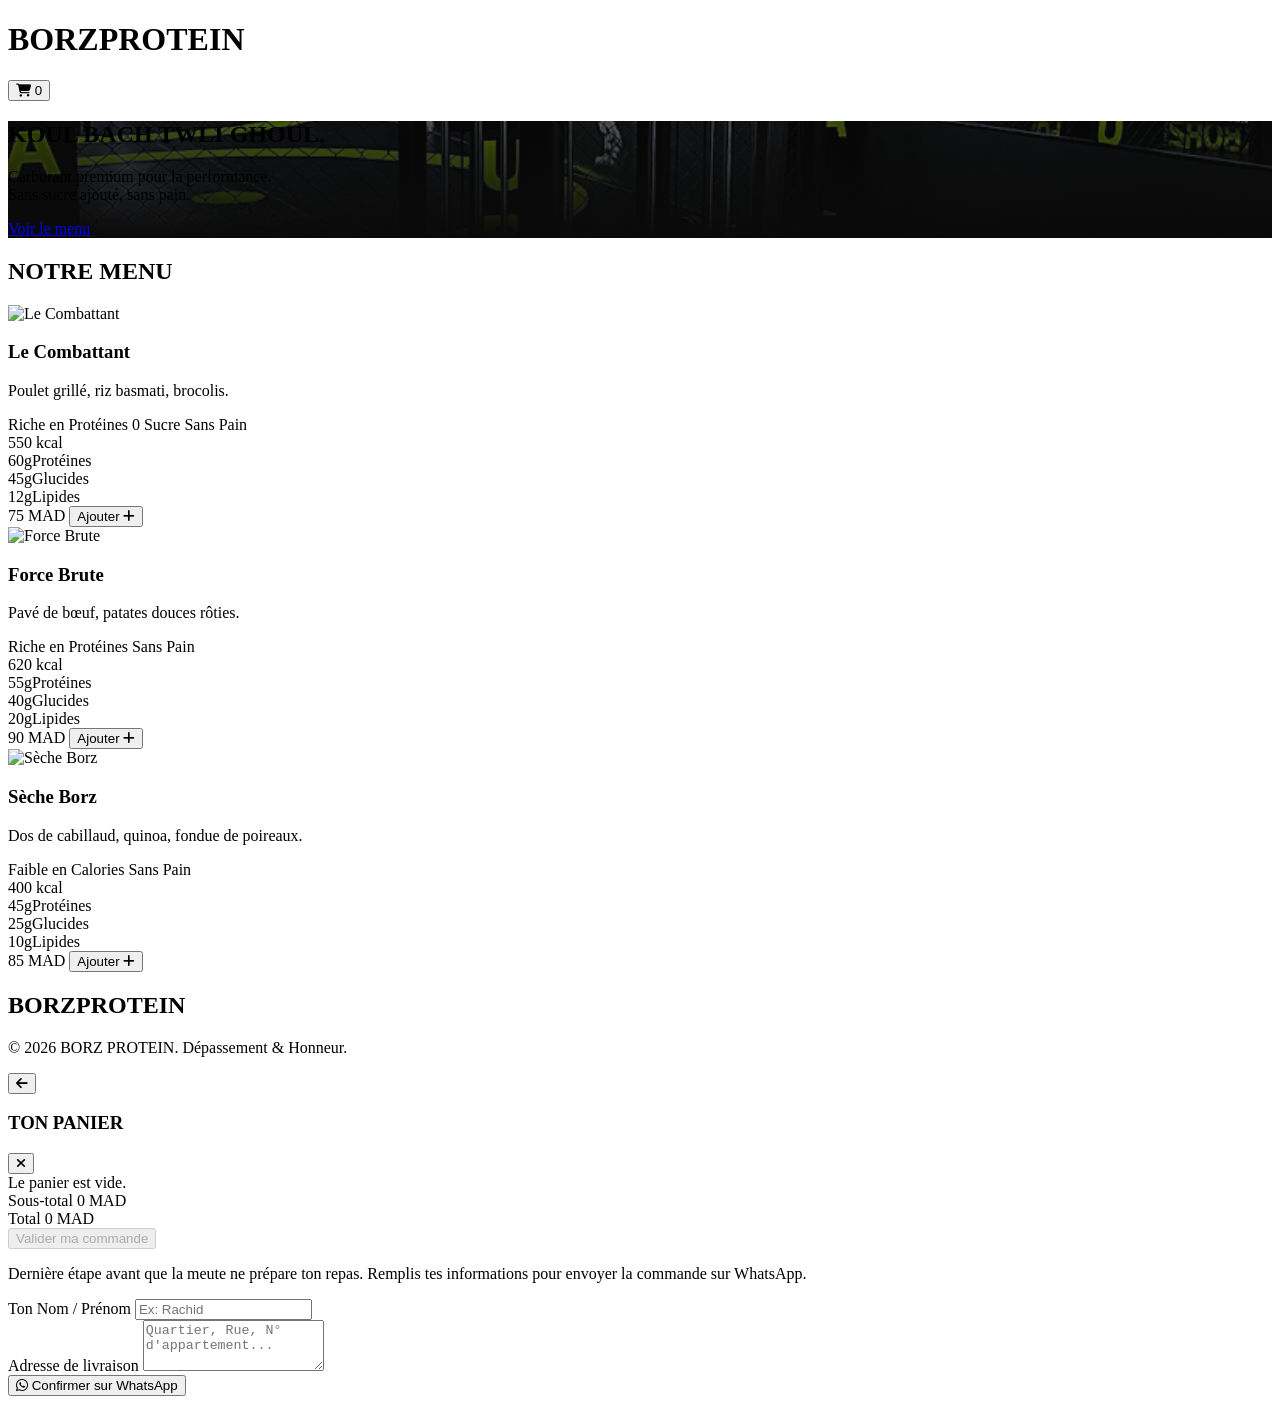
==== food.html @ 67cd27a6 "Add files via upload" ====
<!DOCTYPE html>
<html lang="fr" class="scroll-smooth">
<head>
    <meta charset="UTF-8">
    <meta name="viewport" content="width=device-width, initial-scale=1.0">
    <title>BORZ PROTEIN | Dépassement & Honneur</title>
    
    <!-- Google Fonts -->
    <link rel="preconnect" href="https://fonts.googleapis.com">
    <link rel="preconnect" href="https://fonts.gstatic.com" crossorigin>
    <link href="https://fonts.googleapis.com/css2?family=Cinzel:wght@600;700&family=Inter:wght@400;500;600;700&display=swap" rel="stylesheet">
    
    <!-- FontAwesome for Icons -->
    <link rel="stylesheet" href="https://cdnjs.cloudflare.com/ajax/libs/font-awesome/6.4.0/css/all.min.css">
    
    <!-- Tailwind CSS -->
    <script src="https://cdn.tailwindcss.com"></script>
    <script>
        tailwind.config = {
            theme: {
                extend: {
                    colors: {
                        neon: '#ccff00',
                        darkBg: '#0a0a0a',
                        cardBg: '#111111'
                    },
                    fontFamily: {
                        serif: ['Cinzel', 'serif'],
                        sans: ['Inter', 'sans-serif']
                    }
                }
            }
        }
    </script>
</head>
<body class="bg-darkBg text-white font-sans antialiased overflow-x-hidden">

    <!-- HEADER -->
    <header class="fixed top-0 w-full bg-black/80 backdrop-blur-md border-b border-white/10 z-40 px-6 py-4 flex justify-between items-center transition-all">
        <div class="flex items-center gap-2">
            <h1 class="font-serif text-2xl tracking-widest text-white font-bold cursor-pointer">
                BORZ<span class="text-neon">PROTEIN</span>
            </h1>
        </div>
        <button onclick="toggleCart()" class="relative text-white hover:text-neon transition duration-300">
            <i class="fas fa-shopping-cart text-xl"></i>
            <span id="cart-count" class="absolute -top-2 -right-2 bg-neon text-black text-[10px] font-bold h-5 w-5 rounded-full flex items-center justify-center border border-black">0</span>
        </button>
    </header>

    <!-- HERO SECTION -->
    <section class="relative h-screen flex flex-col justify-center items-center text-center px-4" 
             style="background: linear-gradient(to bottom, rgba(10,10,10,0.6), rgba(10,10,10,1)), url('images/la sanne.webp') center/cover no-repeat;">
        <h2 class="font-serif text-5xl md:text-7xl text-white mb-6 tracking-wide drop-shadow-lg">KOUL BACH<span class="text-neon"> TWLI GHOUL.</span></h2>
        <p class="text-gray-300 text-lg md:text-xl max-w-2xl mb-10 font-sans tracking-wide">
            Carburant premium pour la performance. <br class="hidden md:block"> Sans sucre ajouté, sans pain.
        </p>
        <a href="#menu" class="bg-neon text-black font-bold py-3 px-8 rounded uppercase tracking-wider hover:bg-white transition duration-300 shadow-[0_0_20px_rgba(204,255,0,0.4)]">
            Voir le menu
        </a>
    </section>

    <!-- MENU SECTION -->
    <section id="menu" class="py-20 px-6 max-w-7xl mx-auto">
        <div class="text-center mb-16">
            <h2 class="font-serif text-3xl md:text-4xl text-white mb-2">NOTRE MENU</h2>
            <div class="h-1 w-16 bg-neon mx-auto"></div>
        </div>

        <div class="grid grid-cols-1 md:grid-cols-2 lg:grid-cols-3 gap-8">
            
            <!-- PLAT 1 -->
            <div class="bg-cardBg rounded-xl overflow-hidden border border-white/5 hover:border-neon transition duration-300 group shadow-2xl flex flex-col justify-between">
                <div>
                    <div class="h-52 overflow-hidden relative">
                        <img src="https://images.unsplash.com/photo-1532550907401-a500c9a57435?q=80&w=2069&auto=format&fit=crop" alt="Le Combattant" class="w-full h-full object-cover group-hover:scale-110 transition duration-500">
                        <div class="absolute inset-0 bg-gradient-to-t from-cardBg to-transparent opacity-80"></div>
                    </div>
                    <div class="p-6">
                        <h3 class="font-serif text-2xl text-white font-bold mb-2">Le Combattant</h3>
                        <p class="text-gray-400 text-sm mb-4">Poulet grillé, riz basmati, brocolis.</p>
                        <div class="mb-5 flex flex-wrap gap-2">
                            <span class="bg-black border border-white/10 text-gray-300 text-xs px-2 py-1 rounded">Riche en Protéines</span>
                            <span class="bg-black border border-white/10 text-gray-300 text-xs px-2 py-1 rounded">0 Sucre</span>
                            <span class="bg-black border border-white/10 text-gray-300 text-xs px-2 py-1 rounded">Sans Pain</span>
                        </div>
                        <div class="bg-black p-3 rounded-lg border border-white/5 mb-6">
                            <div class="text-center mb-2 border-b border-white/10 pb-2">
                                <span class="text-white font-bold text-xl">550 <span class="text-xs text-gray-400 font-normal uppercase tracking-wider">kcal</span></span>
                            </div>
                            <div class="grid grid-cols-3 text-center text-xs">
                                <div><span class="block text-neon font-bold text-sm">60g</span><span class="text-gray-500 uppercase">Protéines</span></div>
                                <div><span class="block text-white font-bold text-sm">45g</span><span class="text-gray-500 uppercase">Glucides</span></div>
                                <div><span class="block text-white font-bold text-sm">12g</span><span class="text-gray-500 uppercase">Lipides</span></div>
                            </div>
                        </div>
                    </div>
                </div>
                <div class="p-6 pt-0 flex justify-between items-center">
                    <span class="text-white font-serif font-bold text-xl">75 MAD</span>
                    <button onclick="addToCart('Le Combattant', 75)" class="bg-neon text-black font-bold py-2 px-4 rounded hover:bg-white hover:scale-105 transition duration-300">
                        Ajouter <i class="fas fa-plus ml-1"></i>
                    </button>
                </div>
            </div>

            <!-- PLAT 2 -->
            <div class="bg-cardBg rounded-xl overflow-hidden border border-white/5 hover:border-neon transition duration-300 group shadow-2xl flex flex-col justify-between">
                <div>
                    <div class="h-52 overflow-hidden relative">
                        <img src="https://images.unsplash.com/photo-1558030006-450675393462?q=80&w=2069&auto=format&fit=crop" alt="Force Brute" class="w-full h-full object-cover group-hover:scale-110 transition duration-500">
                    </div>
                    <div class="p-6">
                        <h3 class="font-serif text-2xl text-white font-bold mb-2">Force Brute</h3>
                        <p class="text-gray-400 text-sm mb-4">Pavé de bœuf, patates douces rôties.</p>
                        <div class="mb-5 flex flex-wrap gap-2">
                            <span class="bg-black border border-white/10 text-gray-300 text-xs px-2 py-1 rounded">Riche en Protéines</span>
                            <span class="bg-black border border-white/10 text-gray-300 text-xs px-2 py-1 rounded">Sans Pain</span>
                        </div>
                        <div class="bg-black p-3 rounded-lg border border-white/5 mb-6">
                            <div class="text-center mb-2 border-b border-white/10 pb-2">
                                <span class="text-white font-bold text-xl">620 <span class="text-xs text-gray-400 font-normal uppercase tracking-wider">kcal</span></span>
                            </div>
                            <div class="grid grid-cols-3 text-center text-xs">
                                <div><span class="block text-neon font-bold text-sm">55g</span><span class="text-gray-500 uppercase">Protéines</span></div>
                                <div><span class="block text-white font-bold text-sm">40g</span><span class="text-gray-500 uppercase">Glucides</span></div>
                                <div><span class="block text-white font-bold text-sm">20g</span><span class="text-gray-500 uppercase">Lipides</span></div>
                            </div>
                        </div>
                    </div>
                </div>
                <div class="p-6 pt-0 flex justify-between items-center">
                    <span class="text-white font-serif font-bold text-xl">90 MAD</span>
                    <button onclick="addToCart('Force Brute', 90)" class="bg-neon text-black font-bold py-2 px-4 rounded hover:bg-white hover:scale-105 transition duration-300">
                        Ajouter <i class="fas fa-plus ml-1"></i>
                    </button>
                </div>
            </div>

            <!-- PLAT 3 -->
            <div class="bg-cardBg rounded-xl overflow-hidden border border-white/5 hover:border-neon transition duration-300 group shadow-2xl flex flex-col justify-between">
                <div>
                    <div class="h-52 overflow-hidden relative">
                        <img src="https://images.unsplash.com/photo-1519708227418-c8fd9a32b7a2?q=80&w=2070&auto=format&fit=crop" alt="Sèche Borz" class="w-full h-full object-cover group-hover:scale-110 transition duration-500">
                    </div>
                    <div class="p-6">
                        <h3 class="font-serif text-2xl text-white font-bold mb-2">Sèche Borz</h3>
                        <p class="text-gray-400 text-sm mb-4">Dos de cabillaud, quinoa, fondue de poireaux.</p>
                        <div class="mb-5 flex flex-wrap gap-2">
                            <span class="bg-black border border-white/10 text-gray-300 text-xs px-2 py-1 rounded">Faible en Calories</span>
                            <span class="bg-black border border-white/10 text-gray-300 text-xs px-2 py-1 rounded">Sans Pain</span>
                        </div>
                        <div class="bg-black p-3 rounded-lg border border-white/5 mb-6">
                            <div class="text-center mb-2 border-b border-white/10 pb-2">
                                <span class="text-white font-bold text-xl">400 <span class="text-xs text-gray-400 font-normal uppercase tracking-wider">kcal</span></span>
                            </div>
                            <div class="grid grid-cols-3 text-center text-xs">
                                <div><span class="block text-neon font-bold text-sm">45g</span><span class="text-gray-500 uppercase">Protéines</span></div>
                                <div><span class="block text-white font-bold text-sm">25g</span><span class="text-gray-500 uppercase">Glucides</span></div>
                                <div><span class="block text-white font-bold text-sm">10g</span><span class="text-gray-500 uppercase">Lipides</span></div>
                            </div>
                        </div>
                    </div>
                </div>
                <div class="p-6 pt-0 flex justify-between items-center">
                    <span class="text-white font-serif font-bold text-xl">85 MAD</span>
                    <button onclick="addToCart('Sèche Borz', 85)" class="bg-neon text-black font-bold py-2 px-4 rounded hover:bg-white hover:scale-105 transition duration-300">
                        Ajouter <i class="fas fa-plus ml-1"></i>
                    </button>
                </div>
            </div>

        </div>
    </section>

    <!-- FOOTER -->
    <footer class="border-t border-white/10 bg-black py-8 text-center">
        <h2 class="font-serif text-xl tracking-widest text-white mb-4">BORZ<span class="text-neon">PROTEIN</span></h2>
        <p class="text-gray-500 text-sm">© 2026 BORZ PROTEIN. Dépassement & Honneur.</p>
    </footer>

    <!-- CART SYSTEM & CHECKOUT (OFF-CANVAS) -->
    <div id="cart-backdrop" onclick="toggleCart()" class="fixed inset-0 bg-black/80 z-40 hidden backdrop-blur-sm transition-opacity duration-300 opacity-0 cursor-pointer"></div>
    
    <div id="cart-sidebar" class="fixed right-0 top-0 h-full w-full md:w-[400px] bg-cardBg border-l border-white/10 z-50 transform translate-x-full transition-transform duration-300 flex flex-col shadow-2xl">
        
        <!-- HEADER PANIER -->
        <div class="p-6 border-b border-white/10 flex justify-between items-center bg-black">
            <button id="back-to-cart-btn" onclick="showCartStep()" class="hidden text-gray-400 hover:text-white mr-4"><i class="fas fa-arrow-left"></i></button>
            <h3 id="sidebar-title" class="font-serif text-xl text-white tracking-widest flex-1">TON PANIER</h3>
            <button onclick="toggleCart()" class="text-gray-400 hover:text-neon transition duration-300"><i class="fas fa-times text-2xl"></i></button>
        </div>
        
        <!-- ETAPE 1 : LISTE DES ARTICLES -->
        <div id="cart-step" class="flex-1 flex flex-col overflow-hidden">
            <div id="cart-items" class="flex-1 overflow-y-auto p-6 space-y-4">
                <div class="text-gray-500 text-center mt-10 font-sans">Le panier est vide.</div>
            </div>
            
            <div class="p-6 border-t border-white/10 bg-black">
                <div class="flex justify-between text-white mb-2 text-sm text-gray-400">
                    <span>Sous-total</span>
                    <span id="cart-subtotal">0 MAD</span>
                </div>
                <div class="flex justify-between text-white font-bold mb-6 text-xl">
                    <span>Total</span>
                    <span id="cart-total" class="text-neon">0 MAD</span>
                </div>
                <button id="checkout-btn" onclick="showCheckoutStep()" class="w-full bg-neon text-black font-bold py-4 rounded uppercase tracking-wider hover:bg-white transition duration-300 opacity-50 cursor-not-allowed" disabled>
                    Valider ma commande
                </button>
            </div>
        </div>

        <!-- ETAPE 2 : CONFIRMATION & WHATSAPP -->
        <div id="checkout-step" class="hidden flex-1 flex flex-col overflow-hidden">
            <div class="flex-1 overflow-y-auto p-6 space-y-6">
                <p class="text-sm text-gray-400 mb-4">Dernière étape avant que la meute ne prépare ton repas. Remplis tes informations pour envoyer la commande sur WhatsApp.</p>
                
                <div>
                    <label class="block text-white text-sm font-bold mb-2">Ton Nom / Prénom</label>
                    <input type="text" id="customer-name" class="w-full bg-black border border-white/20 text-white rounded p-3 focus:outline-none focus:border-neon transition" placeholder="Ex: Rachid">
                </div>
                <div>
                    <label class="block text-white text-sm font-bold mb-2">Adresse de livraison</label>
                    <textarea id="customer-address" class="w-full bg-black border border-white/20 text-white rounded p-3 focus:outline-none focus:border-neon transition" rows="3" placeholder="Quartier, Rue, N° d'appartement..."></textarea>
                </div>
            </div>
            
            <div class="p-6 border-t border-white/10 bg-black">
                <button onclick="sendWhatsAppOrder()" class="w-full bg-[#25D366] text-white font-bold py-4 rounded uppercase tracking-wider hover:bg-[#128C7E] transition duration-300 flex justify-center items-center gap-2 shadow-[0_0_15px_rgba(37,211,102,0.3)]">
                    <i class="fab fa-whatsapp text-xl"></i> Confirmer sur WhatsApp
                </button>
            </div>
        </div>

    </div>

    <!-- JAVASCRIPT LOGIC -->
    <script>
        let cart = [];

        // Gestion de l'affichage du panneau latéral
        function toggleCart() {
            const sidebar = document.getElementById('cart-sidebar');
            const backdrop = document.getElementById('cart-backdrop');
            
            if (sidebar.classList.contains('translate-x-full')) {
                sidebar.classList.remove('translate-x-full');
                backdrop.classList.remove('hidden');
                showCartStep(); // S'assurer qu'on ouvre toujours sur le panier
                setTimeout(() => backdrop.classList.remove('opacity-0'), 10);
            } else {
                sidebar.classList.add('translate-x-full');
                backdrop.classList.add('opacity-0');
                setTimeout(() => backdrop.classList.add('hidden'), 300);
            }
        }

        // Navigation entre Panier et Formulaire de Confirmation
        function showCheckoutStep() {
            if(cart.length === 0) return;
            document.getElementById('cart-step').classList.add('hidden');
            document.getElementById('checkout-step').classList.remove('hidden');
            document.getElementById('sidebar-title').innerText = "LIVRAISON";
            document.getElementById('back-to-cart-btn').classList.remove('hidden');
        }

        function showCartStep() {
            document.getElementById('checkout-step').classList.add('hidden');
            document.getElementById('cart-step').classList.remove('hidden');
            document.getElementById('sidebar-title').innerText = "TON PANIER";
            document.getElementById('back-to-cart-btn').classList.add('hidden');
        }

        // Logique du Panier
        function addToCart(name, price) {
            const existingItem = cart.find(item => item.name === name);
            if (existingItem) {
                existingItem.quantity += 1;
            } else {
                cart.push({ name, price, quantity: 1 });
            }
            updateCartUI();
            
            const sidebar = document.getElementById('cart-sidebar');
            if (sidebar.classList.contains('translate-x-full')) {
                toggleCart();
            }
        }

        function removeFromCart(name) {
            cart = cart.filter(item => item.name !== name);
            updateCartUI();
            if(cart.length === 0) showCartStep(); // Retour au panier si on vide tout dans le checkout
        }

        function updateQuantity(name, delta) {
            const item = cart.find(i => i.name === name);
            if (item) {
                item.quantity += delta;
                if (item.quantity <= 0) {
                    removeFromCart(name);
                } else {
                    updateCartUI();
                }
            }
        }

        function updateCartUI() {
            const cartItemsContainer = document.getElementById('cart-items');
            const cartTotalElement = document.getElementById('cart-total');
            const cartSubtotalElement = document.getElementById('cart-subtotal');
            const cartCountElement = document.getElementById('cart-count');
            const checkoutBtn = document.getElementById('checkout-btn');

            cartItemsContainer.innerHTML = '';
            let total = 0;
            let count = 0;

            if (cart.length === 0) {
                cartItemsContainer.innerHTML = '<div class="text-gray-500 text-center mt-10 font-sans">Le panier est vide.</div>';
                checkoutBtn.disabled = true;
                checkoutBtn.classList.add('opacity-50', 'cursor-not-allowed');
                checkoutBtn.classList.remove('hover:bg-white');
            } else {
                checkoutBtn.disabled = false;
                checkoutBtn.classList.remove('opacity-50', 'cursor-not-allowed');
                checkoutBtn.classList.add('hover:bg-white');

                cart.forEach(item => {
                    total += item.price * item.quantity;
                    count += item.quantity;

                    cartItemsContainer.innerHTML += `
                        <div class="flex flex-col bg-black p-4 rounded-lg border border-white/5 gap-3">
                            <div class="flex justify-between items-start">
                                <h4 class="text-white font-serif font-bold">${item.name}</h4>
                                <button onclick="removeFromCart('${item.name}')" class="text-gray-600 hover:text-red-500 transition"><i class="fas fa-trash text-sm"></i></button>
                            </div>
                            <div class="flex justify-between items-center">
                                <div class="flex items-center gap-3 bg-[#111111] rounded px-2 py-1 border border-white/10">
                                    <button onclick="updateQuantity('${item.name}', -1)" class="text-gray-400 hover:text-white px-1">-</button>
                                    <span class="text-white text-sm w-4 text-center">${item.quantity}</span>
                                    <button onclick="updateQuantity('${item.name}', 1)" class="text-gray-400 hover:text-white px-1">+</button>
                                </div>
                                <span class="text-neon font-bold">${(item.price * item.quantity)} MAD</span>
                            </div>
                        </div>
                    `;
                });
            }

            const formattedTotal = total + ' MAD';
            cartSubtotalElement.innerText = formattedTotal;
            cartTotalElement.innerText = formattedTotal;
            
            if (cartCountElement.innerText !== count.toString()) {
                cartCountElement.innerText = count;
                cartCountElement.classList.add('scale-150');
                setTimeout(() => cartCountElement.classList.remove('scale-150'), 200);
            }
        }

        // ENVOI DE LA COMMANDE VIA WHATSAPP API
        function sendWhatsAppOrder() {
            const name = document.getElementById('customer-name').value.trim();
            const address = document.getElementById('customer-address').value.trim();

            if(!name || !address) {
                alert("Veuillez remplir votre nom et votre adresse pour la livraison.");
                return;
            }

            let orderText = "Salam BORZ PROTEIN ! %0AJe souhaite passer une commande :%0A%0A";
            let total = 0;

            cart.forEach(item => {
                const itemTotal = item.price * item.quantity;
                total += itemTotal;
                orderText += ` ${item.quantity}x ${item.name} (${itemTotal} MAD)%0A`;
            });

            orderText += `%0A *TOTAL : ${total} MAD*%0A`;
            orderText += `%0A *Nom :* ${name}`;
            orderText += `%0A *Adresse :* ${address}`;
            orderText += `%0A%0AMerci de confirmer ma commande !`;

            // Numéro formaté au format international (Maroc : 212 + 617699682 sans le 0)
            const phoneNumber = "212617699682"; 
            const whatsappUrl = `https://wa.me/${phoneNumber}?text=${orderText}`;

            // Ouvre WhatsApp dans un nouvel onglet
            window.open(whatsappUrl, '_blank');
        }
    </script>
</body>
</html>
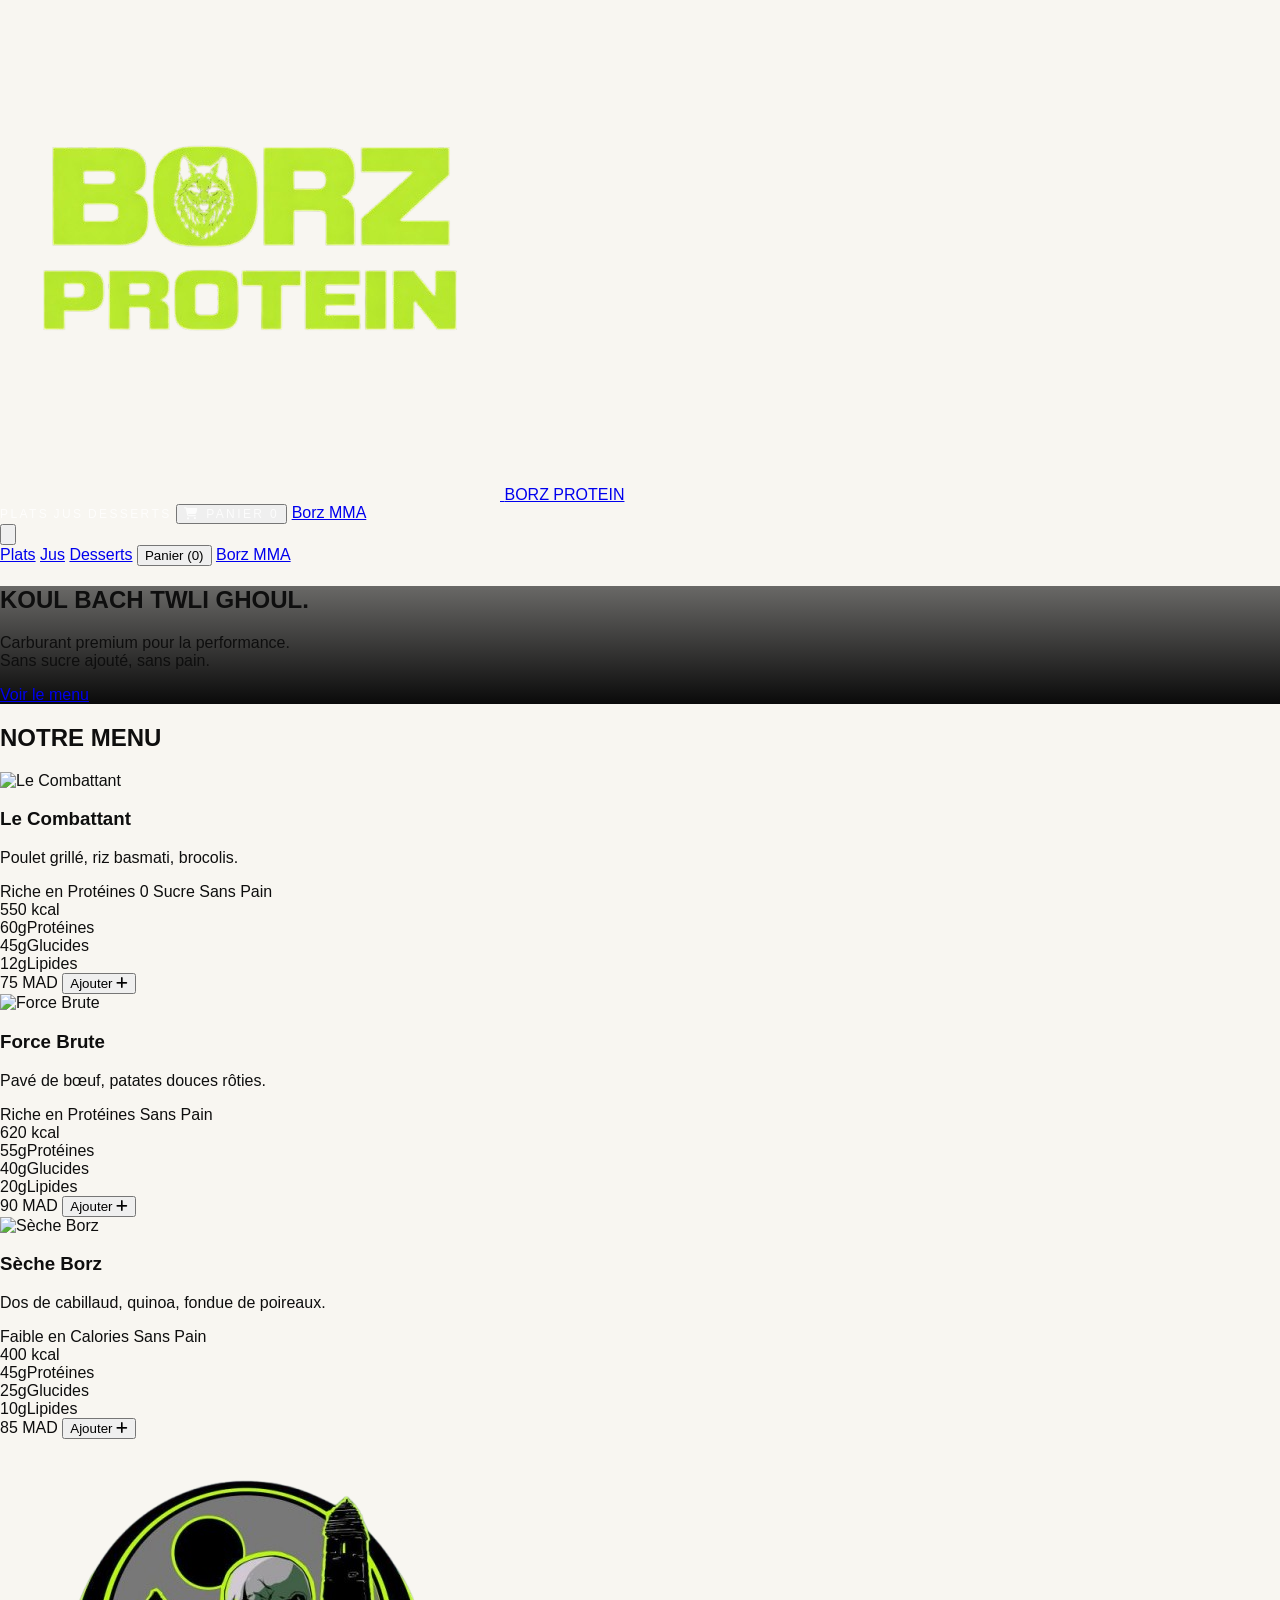
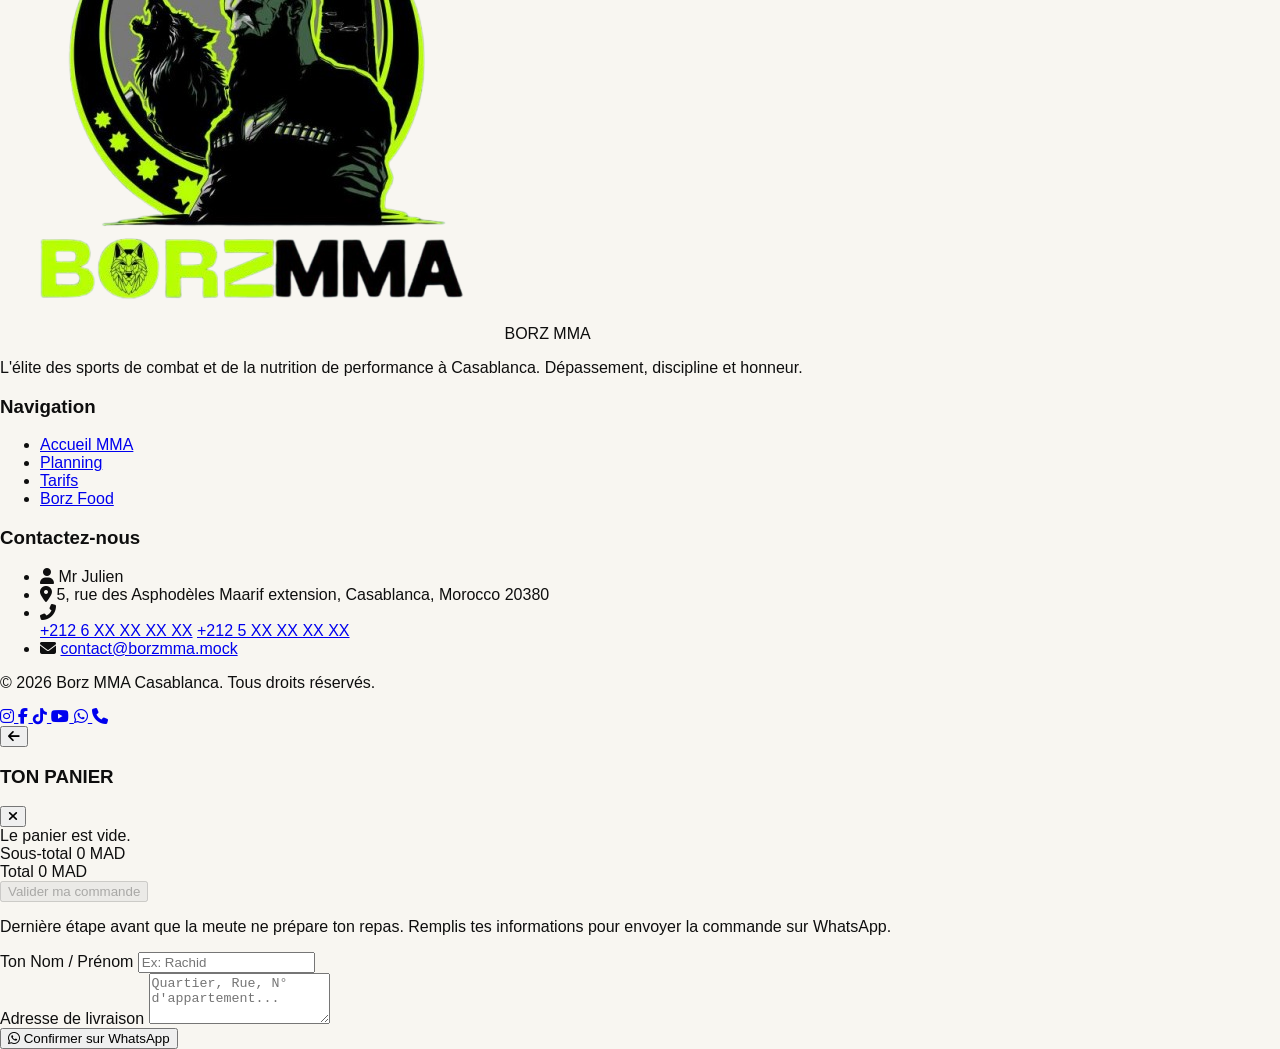
==== commit 67dc998d: "Add files via upload" ====
--- a/food.html
+++ b/food.html
@@ -32,25 +32,59 @@
             }
         }
     </script>
+    <!-- Custom Styles -->
+    <link rel="stylesheet" href="style.css" />
 </head>
 <body class="bg-darkBg text-white font-sans antialiased overflow-x-hidden">
 
-    <!-- HEADER -->
-    <header class="fixed top-0 w-full bg-black/80 backdrop-blur-md border-b border-white/10 z-40 px-6 py-4 flex justify-between items-center transition-all">
-        <div class="flex items-center gap-2">
-            <h1 class="font-serif text-2xl tracking-widest text-white font-bold cursor-pointer">
-                BORZ<span class="text-neon">PROTEIN</span>
-            </h1>
-        </div>
-        <button onclick="toggleCart()" class="relative text-white hover:text-neon transition duration-300">
-            <i class="fas fa-shopping-cart text-xl"></i>
-            <span id="cart-count" class="absolute -top-2 -right-2 bg-neon text-black text-[10px] font-bold h-5 w-5 rounded-full flex items-center justify-center border border-black">0</span>
+    <!-- ═══════════════════════════════════════════════ NAV ═══ --> 
+    <nav id="navbar" class="absolute top-0 w-full z-50 flex items-center justify-between px-6 py-4 md:px-12 md:py-6"> 
+       
+      <!-- LOGO --> 
+      <a href="index.html" class="flex items-center gap-3 no-underline z-[60] relative"> 
+        <img src="images/LOGO_BORZ_PROTEIN.png" alt="Borz Protein Logo" class="h-16 md:h-[100px] w-auto" /> 
+        <span class="hidden sm:block text-white text-[13px] tracking-[0.3em] uppercase font-normal">BORZ PROTEIN</span> 
+      </a> 
+       
+      <!-- MENU PC (Disparaît sur téléphone) --> 
+      <div class="hidden lg:flex items-center gap-10"> 
+        <a href="#menu" class="nav-link text-white no-underline">Plats</a> 
+        <a href="#jus" class="nav-link text-white no-underline">Jus</a> 
+        <a href="#desserts" class="nav-link text-white no-underline">Desserts</a> 
+        <button onclick="toggleCart()" class="nav-link text-[#b5fb12] font-bold no-underline flex items-center gap-2">
+            <i class="fas fa-shopping-cart"></i> Panier
+            <span id="cart-count-nav" class="bg-[#b5fb12] text-black text-[10px] font-bold h-5 w-5 rounded-full flex items-center justify-center">0</span>
         </button>
-    </header>
-
+        <a href="index.html" class="bg-[#b5fb12] text-black px-6 py-2 rounded-full font-bold uppercase text-sm no-underline"> 
+          Borz MMA 
+        </a> 
+      </div> 
+   
+      <!-- BOUTON BURGER (Apparaît sur téléphone) --> 
+      <button id="burger-btn" class="lg:hidden relative z-[60] text-[#b5fb12] focus:outline-none bg-black/50 p-2 rounded"> 
+        <svg id="burger-icon" class="w-8 h-8" fill="none" stroke="currentColor" viewBox="0 0 24 24"> 
+          <path stroke-linecap="round" stroke-linejoin="round" stroke-width="2" d="M4 6h16M4 12h16M4 18h16"></path> 
+        </svg> 
+      </button> 
+   
+      <!-- OVERLAY MENU MOBILE --> 
+      <div id="mobile-menu" class="fixed inset-0 bg-[#0a0a0a] z-50 hidden flex-col items-center justify-center gap-8 opacity-0 transition-opacity duration-300"> 
+        <a href="#menu" class="mobile-link text-white text-2xl font-['Outfit'] uppercase tracking-[0.1em] no-underline">Plats</a> 
+        <a href="#jus" class="mobile-link text-white text-2xl font-['Outfit'] uppercase tracking-[0.1em] no-underline">Jus</a> 
+        <a href="#desserts" class="mobile-link text-white text-2xl font-['Outfit'] uppercase tracking-[0.1em] no-underline">Desserts</a> 
+        <button onclick="toggleCart(); if(typeof toggleMenu === 'function') toggleMenu();" class="mobile-link text-[#b5fb12] text-2xl font-['Outfit'] font-bold uppercase tracking-[0.1em] no-underline">
+            Panier (<span id="cart-count-mobile">0</span>)
+        </button> 
+        <a href="index.html" class="mt-4 bg-[#b5fb12] text-black px-8 py-3 rounded-full font-bold uppercase no-underline"> 
+          Borz MMA 
+        </a> 
+      </div> 
+   
+    </nav> 
+   
     <!-- HERO SECTION -->
     <section class="relative h-screen flex flex-col justify-center items-center text-center px-4" 
-             style="background: linear-gradient(to bottom, rgba(10,10,10,0.6), rgba(10,10,10,1)), url('images/la sanne.webp') center/cover no-repeat;">
+             style="background: linear-gradient(to bottom, rgba(10,10,10,0.6), rgba(10,10,10,1)), url('images/Shredded_man_beard.png') center/cover no-repeat;">
         <h2 class="font-serif text-5xl md:text-7xl text-white mb-6 tracking-wide drop-shadow-lg">KOUL BACH<span class="text-neon"> TWLI GHOUL.</span></h2>
         <p class="text-gray-300 text-lg md:text-xl max-w-2xl mb-10 font-sans tracking-wide">
             Carburant premium pour la performance. <br class="hidden md:block"> Sans sucre ajouté, sans pain.
@@ -174,9 +208,85 @@
     </section>
 
     <!-- FOOTER -->
-    <footer class="border-t border-white/10 bg-black py-8 text-center">
-        <h2 class="font-serif text-xl tracking-widest text-white mb-4">BORZ<span class="text-neon">PROTEIN</span></h2>
-        <p class="text-gray-500 text-sm">© 2026 BORZ PROTEIN. Dépassement & Honneur.</p>
+    <footer class="bg-[#0E0E0E] text-white/70 py-16 px-6 md:px-20 border-t border-white/10 mt-20">
+      <div class="max-w-7xl mx-auto grid grid-cols-1 md:grid-cols-3 gap-12 md:gap-24">
+        
+        <!-- Colonne 1 : Identité & Description -->
+        <div class="flex flex-col gap-6 text-left">
+          <div class="flex items-center gap-4">
+            <img src="images/LOGO BORZ KRATOS.png" alt="Borz MMA Logo" class="h-14 md:h-16 w-auto" />
+            <span class="text-white text-xl md:text-2xl tracking-[0.2em] font-bold">BORZ MMA</span>
+          </div>
+          <p class="text-sm leading-relaxed max-w-sm">
+            L'élite des sports de combat et de la nutrition de performance à Casablanca. Dépassement, discipline et honneur.
+          </p>
+        </div>
+
+        <!-- Colonne 2 : Navigation -->
+        <div class="text-left">
+          <h3 class="text-white text-lg font-bold mb-8 tracking-wider uppercase text-sm">Navigation</h3>
+          <ul class="flex flex-col gap-4 text-sm">
+            <li><a href="index.html" class="hover:text-[#b5fb12] transition-colors duration-300">Accueil MMA</a></li>
+            <li><a href="index.html#planning" class="hover:text-[#b5fb12] transition-colors duration-300">Planning</a></li>
+            <li><a href="index.html#tarifs" class="hover:text-[#b5fb12] transition-colors duration-300">Tarifs</a></li>
+            <li><a href="food.html" class="hover:text-[#b5fb12] transition-colors duration-300">Borz Food</a></li>
+          </ul>
+        </div>
+
+        <!-- Colonne 3 : Contactez-nous -->
+        <div class="text-left">
+          <h3 class="text-[#b5fb12] text-lg font-bold mb-8 tracking-wider uppercase text-sm">Contactez-nous</h3>
+          <ul class="flex flex-col gap-5 text-sm">
+            <li class="flex items-center gap-4">
+              <i class="fas fa-user text-[#b5fb12] w-5 text-center"></i>
+              <span>Mr Julien</span>
+            </li>
+            <li class="flex items-start gap-4">
+              <i class="fas fa-map-marker-alt text-[#b5fb12] w-5 text-center mt-1"></i>
+              <span class="leading-relaxed">5, rue des Asphodèles Maarif extension, Casablanca, Morocco 20380</span>
+            </li>
+            <li class="flex items-center gap-4">
+              <i class="fas fa-phone-alt text-[#b5fb12] w-5 text-center"></i>
+              <div class="flex flex-col gap-1">
+                <a href="tel:+212617699682" class="hover:text-[#b5fb12] transition-colors duration-300">+212 6 XX XX XX XX</a>
+                <a href="tel:+212500000000" class="hover:text-[#b5fb12] transition-colors duration-300">+212 5 XX XX XX XX</a>
+              </div>
+            </li>
+            <li class="flex items-center gap-4">
+              <i class="fas fa-envelope text-[#b5fb12] w-5 text-center"></i>
+              <a href="mailto:contact@borzmma.mock" class="hover:text-[#b5fb12] transition-colors duration-300">contact@borzmma.mock</a>
+            </li>
+          </ul>
+        </div>
+      </div>
+
+      <!-- Bottom Bar -->
+      <div class="max-w-7xl mx-auto mt-16 pt-8 border-t border-white/10 flex flex-col md:flex-row justify-between items-center gap-8">
+        <p class="text-[10px] uppercase tracking-[0.2em] text-white/30">
+          © 2026 Borz MMA Casablanca. Tous droits réservés.
+        </p>
+        
+        <div class="flex items-center gap-4">
+          <a href="https://www.instagram.com/borz_mma_club/" class="w-10 h-10 rounded-full border border-white/10 flex items-center justify-center text-white hover:bg-[#b5fb12] hover:border-[#b5fb12] hover:text-black transition-all duration-300">
+            <i class="fab fa-instagram"></i>
+          </a>
+          <a href="https://www.facebook.com/BORZMMACasablanca" class="w-10 h-10 rounded-full border border-white/10 flex items-center justify-center text-white hover:bg-[#b5fb12] hover:border-[#b5fb12] hover:text-black transition-all duration-300">
+            <i class="fab fa-facebook-f"></i>
+          </a>
+          <a href="https://www.tiktok.com/@borz_mma_club" class="w-10 h-10 rounded-full border border-white/10 flex items-center justify-center text-white hover:bg-[#b5fb12] hover:border-[#b5fb12] hover:text-black transition-all duration-300">
+            <i class="fab fa-tiktok"></i>
+          </a>
+          <a href="https://www.youtube.com/@BORZFCCASABLANCA" class="w-10 h-10 rounded-full border border-white/10 flex items-center justify-center text-white hover:bg-[#b5fb12] hover:border-[#b5fb12] hover:text-black transition-all duration-300">
+            <i class="fab fa-youtube"></i>
+          </a>
+          <a href="https://wa.me/212617699682" class="w-10 h-10 rounded-full border border-white/10 flex items-center justify-center text-white hover:bg-[#b5fb12] hover:border-[#b5fb12] hover:text-black transition-all duration-300">
+            <i class="fab fa-whatsapp"></i>
+          </a>
+          <a href="tel:+212617699682" class="w-10 h-10 rounded-full border border-white/10 flex items-center justify-center text-white hover:bg-[#b5fb12] hover:border-[#b5fb12] hover:text-black transition-all duration-300">
+            <i class="fas fa-phone"></i>
+          </a>
+        </div>
+      </div>
     </footer>
 
     <!-- CART SYSTEM & CHECKOUT (OFF-CANVAS) -->
@@ -240,7 +350,40 @@
     <script>
         let cart = [];
 
-        // Gestion de l'affichage du panneau latéral
+        // --- Burger Menu Logic ---
+        const burgerBtn = document.getElementById('burger-btn');
+        const mobileMenu = document.getElementById('mobile-menu');
+        const burgerIcon = document.getElementById('burger-icon');
+        const mobileLinks = document.querySelectorAll('.mobile-link');
+
+        let isMenuOpen = false;
+
+        function toggleMenu() {
+            if (!burgerBtn || !mobileMenu || !burgerIcon) return;
+            isMenuOpen = !isMenuOpen;
+            if (isMenuOpen) {
+                mobileMenu.classList.remove('hidden');
+                mobileMenu.classList.add('flex');
+                setTimeout(() => mobileMenu.classList.remove('opacity-0'), 10);
+                burgerIcon.innerHTML = '<path stroke-linecap="round" stroke-linejoin="round" stroke-width="2" d="M6 18L18 6M6 6l12 12"></path>';
+                document.body.style.overflow = 'hidden';
+            } else {
+                mobileMenu.classList.add('opacity-0');
+                setTimeout(() => {
+                    mobileMenu.classList.add('hidden');
+                    mobileMenu.classList.remove('flex');
+                }, 300);
+                burgerIcon.innerHTML = '<path stroke-linecap="round" stroke-linejoin="round" stroke-width="2" d="M4 6h16M4 12h16M4 18h16"></path>';
+                document.body.style.overflow = 'auto';
+            }
+        }
+
+        if (burgerBtn) burgerBtn.addEventListener('click', toggleMenu);
+        mobileLinks.forEach(link => link.addEventListener('click', () => {
+            if (isMenuOpen) toggleMenu();
+        }));
+
+        // --- Cart System Logic ---
         function toggleCart() {
             const sidebar = document.getElementById('cart-sidebar');
             const backdrop = document.getElementById('cart-backdrop');
@@ -248,8 +391,10 @@
             if (sidebar.classList.contains('translate-x-full')) {
                 sidebar.classList.remove('translate-x-full');
                 backdrop.classList.remove('hidden');
-                showCartStep(); // S'assurer qu'on ouvre toujours sur le panier
+                showCartStep();
                 setTimeout(() => backdrop.classList.remove('opacity-0'), 10);
+                // Si le menu mobile est ouvert, on le ferme
+                if (isMenuOpen) toggleMenu();
             } else {
                 sidebar.classList.add('translate-x-full');
                 backdrop.classList.add('opacity-0');
@@ -257,7 +402,6 @@
             }
         }
 
-        // Navigation entre Panier et Formulaire de Confirmation
         function showCheckoutStep() {
             if(cart.length === 0) return;
             document.getElementById('cart-step').classList.add('hidden');
@@ -273,7 +417,6 @@
             document.getElementById('back-to-cart-btn').classList.add('hidden');
         }
 
-        // Logique du Panier
         function addToCart(name, price) {
             const existingItem = cart.find(item => item.name === name);
             if (existingItem) {
@@ -292,7 +435,7 @@
         function removeFromCart(name) {
             cart = cart.filter(item => item.name !== name);
             updateCartUI();
-            if(cart.length === 0) showCartStep(); // Retour au panier si on vide tout dans le checkout
+            if(cart.length === 0) showCartStep();
         }
 
         function updateQuantity(name, delta) {
@@ -311,7 +454,8 @@
             const cartItemsContainer = document.getElementById('cart-items');
             const cartTotalElement = document.getElementById('cart-total');
             const cartSubtotalElement = document.getElementById('cart-subtotal');
-            const cartCountElement = document.getElementById('cart-count');
+            const cartCountNav = document.getElementById('cart-count-nav');
+            const cartCountMobile = document.getElementById('cart-count-mobile');
             const checkoutBtn = document.getElementById('checkout-btn');
 
             cartItemsContainer.innerHTML = '';
@@ -355,14 +499,10 @@
             cartSubtotalElement.innerText = formattedTotal;
             cartTotalElement.innerText = formattedTotal;
             
-            if (cartCountElement.innerText !== count.toString()) {
-                cartCountElement.innerText = count;
-                cartCountElement.classList.add('scale-150');
-                setTimeout(() => cartCountElement.classList.remove('scale-150'), 200);
-            }
-        }
-
-        // ENVOI DE LA COMMANDE VIA WHATSAPP API
+            if (cartCountNav) cartCountNav.innerText = count;
+            if (cartCountMobile) cartCountMobile.innerText = count;
+        }
+
         function sendWhatsAppOrder() {
             const name = document.getElementById('customer-name').value.trim();
             const address = document.getElementById('customer-address').value.trim();
@@ -386,11 +526,8 @@
             orderText += `%0A *Adresse :* ${address}`;
             orderText += `%0A%0AMerci de confirmer ma commande !`;
 
-            // Numéro formaté au format international (Maroc : 212 + 617699682 sans le 0)
             const phoneNumber = "212617699682"; 
             const whatsappUrl = `https://wa.me/${phoneNumber}?text=${orderText}`;
-
-            // Ouvre WhatsApp dans un nouvel onglet
             window.open(whatsappUrl, '_blank');
         }
     </script>
--- a/style.css
+++ b/style.css
@@ -0,0 +1,709 @@
+* { -webkit-font-smoothing: antialiased; box-sizing: border-box; }
+html { scroll-behavior: smooth; }
+body { font-family: 'Outfit', sans-serif; background: #F8F6F1; color: #0E0E0E; margin: 0; }
+
+/* Fix for fixed navbar overlap on anchor links - removed scroll-margin since nav is no longer fixed */
+section[id] {
+  scroll-margin-top: 0;
+}
+
+/* Green shimmer line */
+.green-rule { width: 48px; height: 1px; background: #2D7A3A; display: block; }
+
+/* Hero overlay gradient */
+.hero-overlay {
+  background: linear-gradient(
+    to bottom,
+    rgba(14,14,14,0.55) 0%,
+    rgba(14,14,14,0.25) 40%,
+    rgba(14,14,14,0.75) 100%
+  );
+}
+
+/* Animated underline on nav links */
+.nav-link { position: relative; color: rgba(255,255,255,0.8); font-size: 12px;
+            letter-spacing: 0.2em; text-transform: uppercase; font-weight: 400;
+            text-decoration: none; transition: color 0.3s; }
+.nav-link::after { content: ''; position: absolute; bottom: -3px; left: 0;
+                   width: 0; height: 1px; background: #2D7A3A; transition: width 0.35s; }
+.nav-link:hover { color: #fff; }
+.nav-link:hover::after { width: 100%; }
+
+/* Scroll reveal */
+.reveal { opacity: 0; transform: translateY(32px); transition: opacity 0.8s ease, transform 0.8s ease; }
+.reveal.visible { opacity: 1; transform: translateY(0); }
+
+/* Food card hover */
+.food-card { transition: transform 0.4s ease; }
+.food-card:hover { transform: translateY(-6px); }
+
+/* Plate number badge */
+.plate-badge { font-family: 'Cormorant Garamond', serif; font-style: italic;
+               font-size: 56px; color: #2D7A3A22; font-weight: 300;
+               position: absolute; top: -20px; right: 16px; line-height: 1; }
+
+/* Hero text flicker-in */
+@keyframes fadeUp {
+  from { opacity: 0; transform: translateY(40px); }
+  to   { opacity: 1; transform: translateY(0); }
+}
+.hero-tag  { animation: fadeUp 0.9s ease both; animation-delay: 0.3s; }
+.hero-h1   { animation: fadeUp 1.1s ease both; animation-delay: 0.55s; }
+.hero-sub  { animation: fadeUp 1s ease both; animation-delay: 0.85s; }
+.hero-ctas { animation: fadeUp 1s ease both; animation-delay: 1.1s; }
+
+/* Horizontal rule green */
+hr.green { border: none; border-top: 1px solid #2D7A3A44; }
+
+/* Stats bar */
+.stats-bar { background: #0E0E0E; }
+
+/* Borz Food section */
+.food-section { background: #F8F6F1; }
+.food-img-placeholder {
+  background: linear-gradient(135deg, #1a1a1a 0%, #2a2a2a 50%, #1a1a1a 100%);
+  aspect-ratio: 4/3;
+  display: flex; align-items: center; justify-content: center;
+}
+
+/* Tag pill */
+.tag-pill { font-size: 10px; letter-spacing: 0.2em; text-transform: uppercase;
+            font-weight: 500; padding: 4px 12px; border: 1px solid rgba(255, 255, 255, 0.65);
+            color: rgba(255, 255, 255, 0.65); display: inline-block; }
+
+/* Infinite Marquee */
+.marquee-wrapper {
+  width: 100%;
+  background: #000;
+  overflow: hidden;
+  border-top: 2px solid #b5fb12;
+  border-bottom: 2px solid #b5fb12;
+  padding: 14px 0;
+}
+.marquee-track {
+  display: flex;
+  width: max-content;
+  animation: scroll-left 22s linear infinite;
+}
+.marquee-track:hover {
+  animation-play-state: paused;
+}
+.marquee-set {
+  display: flex;
+  align-items: center;
+  gap: 0;
+  flex-shrink: 0;
+}
+.marquee-item {
+  display: flex;
+  align-items: center;
+  gap: 18px;
+  padding: 0 40px;
+  white-space: nowrap;
+}
+.marquee-item img {
+  height: 44px;
+  width: auto;
+  display: block;
+  flex-shrink: 0;
+}
+.marquee-item span {
+  font-family: 'Barlow Condensed', sans-serif;
+  font-weight: 800;
+  font-size: 2rem;
+  letter-spacing: 0.08em;
+  text-transform: uppercase;
+  color: #b5fb12;
+  line-height: 1;
+}
+.sep {
+  font-family: 'Barlow Condensed', sans-serif;
+  font-size: 1.4rem;
+  color: #b5fb12;
+  opacity: 0.35;
+  padding: 0 6px;
+  flex-shrink: 0;
+  line-height: 1;
+  align-self: center;
+}
+@keyframes scroll-left {
+  from { transform: translateX(0); }
+  to   { transform: translateX(-50%); }
+}
+
+/* Buttons */
+.btn-primary {
+  font-size: 11px;
+  letter-spacing: 0.2em;
+  text-transform: uppercase;
+  font-weight: 1000;
+  color: #0E0E0E;
+  background: #b5fb12;
+  padding: 10px 22px;
+  text-decoration: none;
+  transition: background 0.3s;
+  display: inline-block;
+  border: none;
+  cursor: pointer;
+  border-radius: 15px;
+}
+.btn-primary:hover {
+  background: #9edc10;
+}
+
+.btn-primary-large {
+  font-size: 12px;
+  letter-spacing: 0.2em;
+  text-transform: uppercase;
+  font-weight: 500;
+  color: #0E0E0E;
+  background: #b5fb12;
+  padding: 16px 36px;
+  text-decoration: none;
+  transition: background 0.3s;
+  display: inline-block;
+  border-radius: 15px;
+}
+.btn-primary-large:hover {
+  background: #9edc10;
+}
+
+.btn-secondary {
+  font-size: 12px;
+  letter-spacing: 0.2em;
+  text-transform: uppercase;
+  font-weight: 400;
+  color: rgba(255,255,255,0.7);
+  text-decoration: none;
+  display: flex;
+  align-items: center;
+  gap: 10px;
+  transition: color 0.3s;
+}
+.btn-secondary:hover span {
+  width: 48px;
+}
+
+.link-arrow {
+  display: inline-flex;
+  align-items: center;
+  gap: 12px;
+  margin-top: 32px;
+  font-size: 11px;
+  letter-spacing: 0.2em;
+  text-transform: uppercase;
+  color: #2D7A3A;
+  text-decoration: none;
+  font-weight: 400;
+  transition: gap 0.3s;
+}
+.link-arrow:hover {
+  gap: 20px;
+}
+.link-arrow span {
+  display: inline-block;
+  width: 28px;
+  height: 1px;
+  background: #2D7A3A;
+}
+
+/* Sections */
+.section-padding {
+  padding: 140px 80px;
+}
+
+/* Utilities */
+.cormorant {
+  font-family: 'Cormorant Garamond', serif;
+}
+.outfit {
+  font-family: 'Outfit', sans-serif;
+}
+.barlow {
+  font-family: 'Barlow Condensed', sans-serif;
+}
+.dm-sans {
+  font-family: 'DM Sans', sans-serif;
+}
+
+/* ── Pricing Section ── */
+:root {
+  --lime: #b5fb12;
+  --lime-dim: rgba(181,251,18,.1);
+  --lime-border: rgba(181,251,18,.25);
+  --pricing-bg: #0a0a0a;
+  --card: #111;
+  --card-border: rgba(255,255,255,.08);
+  --text-pricing: #f0f0ec;
+  --muted-pricing: rgba(240,240,236,0.6);
+}
+
+.pricing-section {
+  background: var(--pricing-bg);
+  color: var(--text-pricing);
+}
+
+.section-header-pricing {
+  text-align: center;
+  margin-bottom: 64px;
+}
+.tag-pricing {
+  display: inline-block;
+  font-family: 'Barlow Condensed', sans-serif;
+  font-weight: 700;
+  font-size: .65rem;
+  letter-spacing: .22em;
+  text-transform: uppercase;
+  color: var(--lime);
+  border: 1px solid var(--lime-border);
+  padding: 5px 14px;
+  border-radius: 2px;
+  margin-bottom: 20px;
+}
+.section-title-pricing {
+  font-family: 'Barlow Condensed', sans-serif;
+  font-weight: 800;
+  font-size: clamp(2.4rem, 6vw, 4rem);
+  text-transform: uppercase;
+  letter-spacing: .04em;
+  line-height: 1;
+}
+.section-title-pricing em { font-style: italic; color: var(--lime); }
+.section-sub-pricing {
+  margin-top: 16px;
+  font-size: .9rem;
+  color: var(--muted-pricing);
+  font-weight: 300;
+  max-width: 480px;
+  margin-left: auto;
+  margin-right: auto;
+  line-height: 1.7;
+}
+
+.pricing-grid {
+  display: grid;
+  grid-template-columns: 1fr 1.18fr 1fr;
+  gap: 16px;
+  max-width: 1020px;
+  margin: 0 auto;
+  align-items: start;
+}
+@media (max-width: 760px) {
+  .pricing-grid { grid-template-columns: 1fr; }
+  .card-elite { order: -1; }
+}
+
+.card-pricing {
+  background: var(--card);
+  border: 1px solid var(--card-border);
+  border-radius: 4px;
+  padding: 36px 28px 32px;
+  display: flex;
+  flex-direction: column;
+  gap: 0;
+  position: relative;
+  transition: border-color .25s, transform .2s;
+}
+.card-pricing:hover { border-color: rgba(255,255,255,.2); transform: translateY(-3px); }
+
+.card-elite {
+  background: #0f0f0f;
+  border: 1.5px solid var(--lime);
+  padding: 44px 32px 36px;
+  transform: translateY(-10px);
+  box-shadow: 0 0 60px rgba(181,251,18,.08), 0 0 120px rgba(181,251,18,.04);
+}
+.card-elite:hover { transform: translateY(-14px); box-shadow: 0 0 80px rgba(181,251,18,.14); }
+
+.badge-pricing {
+  position: absolute;
+  top: -14px;
+  left: 50%;
+  transform: translateX(-50%);
+  background: var(--lime);
+  color: #0a0a0a;
+  font-family: 'Barlow Condensed', sans-serif;
+  font-weight: 800;
+  font-size: .6rem;
+  letter-spacing: .18em;
+  text-transform: uppercase;
+  padding: 5px 16px;
+  border-radius: 2px;
+  white-space: nowrap;
+}
+
+.plan-label-pricing {
+  font-family: 'Barlow Condensed', sans-serif;
+  font-weight: 700;
+  font-size: .6rem;
+  letter-spacing: .22em;
+  text-transform: uppercase;
+  color: var(--muted-pricing);
+  margin-bottom: 8px;
+}
+.card-elite .plan-label-pricing { color: var(--lime); opacity: .7; }
+
+.plan-name-pricing {
+  font-family: 'Barlow Condensed', sans-serif;
+  font-weight: 800;
+  font-size: 1.65rem;
+  text-transform: uppercase;
+  letter-spacing: .04em;
+  line-height: 1.1;
+  color: var(--text-pricing);
+  margin-bottom: 24px;
+}
+.card-elite .plan-name-pricing { font-size: 2rem; }
+
+.price-block-pricing {
+  margin-bottom: 28px;
+}
+.price-main-pricing {
+  display: flex;
+  align-items: baseline;
+  gap: 6px;
+}
+.price-amount-pricing {
+  font-family: 'Barlow Condensed', sans-serif;
+  font-weight: 800;
+  font-size: 3rem;
+  color: var(--text-pricing);
+  line-height: 1;
+}
+.card-elite .price-amount-pricing { font-size: 3.6rem; color: var(--lime); }
+.price-currency-pricing {
+  font-family: 'Barlow Condensed', sans-serif;
+  font-weight: 700;
+  font-size: 1.1rem;
+  color: var(--muted-pricing);
+}
+.price-period-pricing {
+  font-size: .78rem;
+  color: var(--muted-pricing);
+  margin-top: 4px;
+  font-weight: 300;
+}
+.price-equiv-pricing {
+  display: inline-block;
+  margin-top: 10px;
+  background: var(--lime-dim);
+  border: 1px solid var(--lime-border);
+  color: var(--lime);
+  font-family: 'Barlow Condensed', sans-serif;
+  font-weight: 700;
+  font-size: .72rem;
+  letter-spacing: .1em;
+  text-transform: uppercase;
+  padding: 4px 10px;
+  border-radius: 2px;
+}
+.price-installment-pricing {
+  margin-top: 10px;
+  font-size: .78rem;
+  color: var(--muted-pricing);
+  font-weight: 300;
+}
+.price-installment-pricing strong { color: var(--lime); font-weight: 500; }
+
+.divider-pricing {
+  height: 1px;
+  background: var(--card-border);
+  margin-bottom: 24px;
+}
+.card-elite .divider-pricing { background: var(--lime-border); }
+
+.features-pricing {
+  list-style: none;
+  display: flex;
+  flex-direction: column;
+  gap: 13px;
+  margin-bottom: 36px;
+  flex: 1;
+  padding: 0;
+}
+.features-pricing li {
+  display: flex;
+  align-items: flex-start;
+  gap: 10px;
+  font-size: .875rem;
+  font-weight: 300;
+  line-height: 1.5;
+  color: var(--text-pricing);
+}
+.features-pricing li::before {
+  content: '';
+  width: 5px;
+  height: 5px;
+  border-radius: 50%;
+  background: var(--muted-pricing);
+  flex-shrink: 0;
+  margin-top: 7px;
+}
+.card-elite .features-pricing li::before { background: var(--lime); }
+
+.cta-pricing {
+  display: block;
+  width: 100%;
+  padding: 14px 0;
+  text-align: center;
+  font-family: 'Barlow Condensed', sans-serif;
+  font-weight: 800;
+  font-size: .95rem;
+  letter-spacing: .14em;
+  text-transform: uppercase;
+  border-radius: 2px;
+  cursor: pointer;
+  text-decoration: none;
+  transition: all .2s;
+  border: 1.5px solid rgba(255,255,255,.2);
+  color: var(--text-pricing);
+  background: transparent;
+}
+.cta-pricing:hover {
+  border-color: var(--text-pricing);
+  background: rgba(255,255,255,.05);
+}
+.cta-elite-pricing {
+  background: var(--lime);
+  color: #0a0a0a;
+  border-color: var(--lime);
+  font-size: 1rem;
+  padding: 16px 0;
+}
+.cta-elite-pricing:hover {
+  background: #c8ff2a;
+  border-color: #c8ff2a;
+  transform: scale(1.02);
+}
+
+/* ── Testimonials (Avis) Section ── */
+.avis-section {
+  background: #0a0a0a;
+  color: #f0f0ec;
+}
+
+.section-header-avis {
+  text-align: center;
+  margin-bottom: 64px;
+}
+
+.section-tag-avis {
+  display: inline-block;
+  font-family: 'Barlow Condensed', sans-serif;
+  font-weight: 700;
+  font-size: .7rem;
+  letter-spacing: .2em;
+  text-transform: uppercase;
+  color: #b5fb12;
+  border: 1px solid rgba(181,251,18,.18);
+  padding: 5px 14px;
+  border-radius: 2px;
+  margin-bottom: 20px;
+}
+
+.section-title-avis {
+  font-family: 'Barlow Condensed', sans-serif;
+  font-weight: 800;
+  font-size: clamp(2.4rem, 6vw, 4rem);
+  text-transform: uppercase;
+  letter-spacing: .04em;
+  line-height: 1;
+  color: #f0f0ec;
+}
+
+.section-title-avis em {
+  font-style: italic;
+  color: #b5fb12;
+}
+
+.cards-avis {
+  display: grid;
+  grid-template-columns: repeat(auto-fit, minmax(280px, 1fr));
+  gap: 20px;
+  max-width: 1060px;
+  margin: 0 auto 80px;
+}
+
+.card-avis {
+  background: #111111;
+  border: 1px solid rgba(181,251,18,.18);
+  border-radius: 4px;
+  padding: 36px 32px 30px;
+  display: flex;
+  flex-direction: column;
+  position: relative;
+  transition: border-color .25s, transform .25s;
+  overflow: hidden;
+}
+
+.card-avis::before {
+  content: '';
+  position: absolute;
+  inset: 0;
+  background: radial-gradient(ellipse at top left, rgba(181,251,18,.12) 0%, transparent 60%);
+  opacity: 0;
+  transition: opacity .3s;
+}
+
+.card-avis:hover { border-color: #b5fb12; transform: translateY(-4px); }
+.card-avis:hover::before { opacity: 1; }
+
+.quote-mark-avis {
+  font-family: 'Barlow Condensed', sans-serif;
+  font-size: 5rem;
+  line-height: .75;
+  color: #b5fb12;
+  opacity: .25;
+  position: absolute;
+  top: 20px;
+  right: 24px;
+  user-select: none;
+}
+
+.stars-avis {
+  font-size: .95rem;
+  letter-spacing: .05em;
+  margin-bottom: 18px;
+  color: #b5fb12;
+}
+
+.quote-long-avis {
+  font-size: .95rem;
+  line-height: 1.75;
+  color: #f0f0ec;
+  flex: 1;
+  margin-bottom: 28px;
+  font-weight: 300;
+}
+
+.quote-short-avis {
+  font-family: 'Barlow Condensed', sans-serif;
+  font-size: 1.05rem;
+  font-weight: 700;
+  font-style: italic;
+  text-transform: uppercase;
+  letter-spacing: .04em;
+  color: #b5fb12;
+  border-top: 1px solid rgba(181,251,18,.18);
+  padding-top: 18px;
+  margin-bottom: 22px;
+  line-height: 1.3;
+}
+
+.author-avis {
+  display: flex;
+  align-items: center;
+  gap: 12px;
+}
+
+.avatar-avis {
+  width: 40px;
+  height: 40px;
+  border-radius: 50%;
+  background: rgba(181,251,18,.12);
+  border: 1px solid rgba(181,251,18,.18);
+  display: flex;
+  align-items: center;
+  justify-content: center;
+  font-family: 'Barlow Condensed', sans-serif;
+  font-weight: 800;
+  font-size: .85rem;
+  color: #b5fb12;
+  flex-shrink: 0;
+}
+
+.author-name-avis {
+  font-weight: 500;
+  font-size: .85rem;
+  color: #f0f0ec;
+}
+
+.author-label-avis {
+  font-size: .75rem;
+  color: rgba(240,240,236,.5);
+  margin-top: 1px;
+}
+
+/* ── Mobile banner Avis ── */
+.banner-label-avis {
+  text-align: center;
+  margin-bottom: 20px;
+}
+
+.banner-tag-avis {
+  display: inline-block;
+  font-family: 'Barlow Condensed', sans-serif;
+  font-weight: 700;
+  font-size: .65rem;
+  letter-spacing: .2em;
+  text-transform: uppercase;
+  color: rgba(240,240,236,.5);
+  border: 1px solid rgba(255,255,255,.1);
+  padding: 4px 12px;
+  border-radius: 2px;
+}
+
+.banner-wrapper-avis {
+  max-width: 1060px;
+  margin: 0 auto;
+  background: #111111;
+  border: 1px solid rgba(181,251,18,.18);
+  overflow: hidden;
+  border-radius: 4px;
+}
+
+.banner-track-avis {
+  display: flex;
+  width: max-content;
+  animation: slide-avis 28s linear infinite;
+  padding: 18px 0;
+}
+
+.banner-track-avis:hover { animation-play-state: paused; }
+
+.banner-set-avis {
+  display: flex;
+  align-items: center;
+  flex-shrink: 0;
+}
+
+.banner-item-avis {
+  display: flex;
+  align-items: center;
+  gap: 10px;
+  padding: 0 40px;
+  white-space: nowrap;
+}
+
+.banner-stars-avis { font-size: .8rem; color: #b5fb12; }
+
+.banner-text-avis {
+  font-family: 'Barlow Condensed', sans-serif;
+  font-weight: 700;
+  font-style: italic;
+  font-size: 1.1rem;
+  text-transform: uppercase;
+  letter-spacing: .06em;
+  color: #f0f0ec;
+}
+
+.banner-author-avis {
+  font-family: 'Barlow Condensed', sans-serif;
+  font-size: .8rem;
+  font-weight: 400;
+  color: rgba(240,240,236,.5);
+  text-transform: uppercase;
+  letter-spacing: .1em;
+}
+
+.banner-sep-avis {
+  color: #b5fb12;
+  opacity: .4;
+  font-size: 1rem;
+  padding: 0 4px;
+}
+
+@keyframes slide-avis {
+  from { transform: translateX(0); }
+  to   { transform: translateX(-50%); }
+}
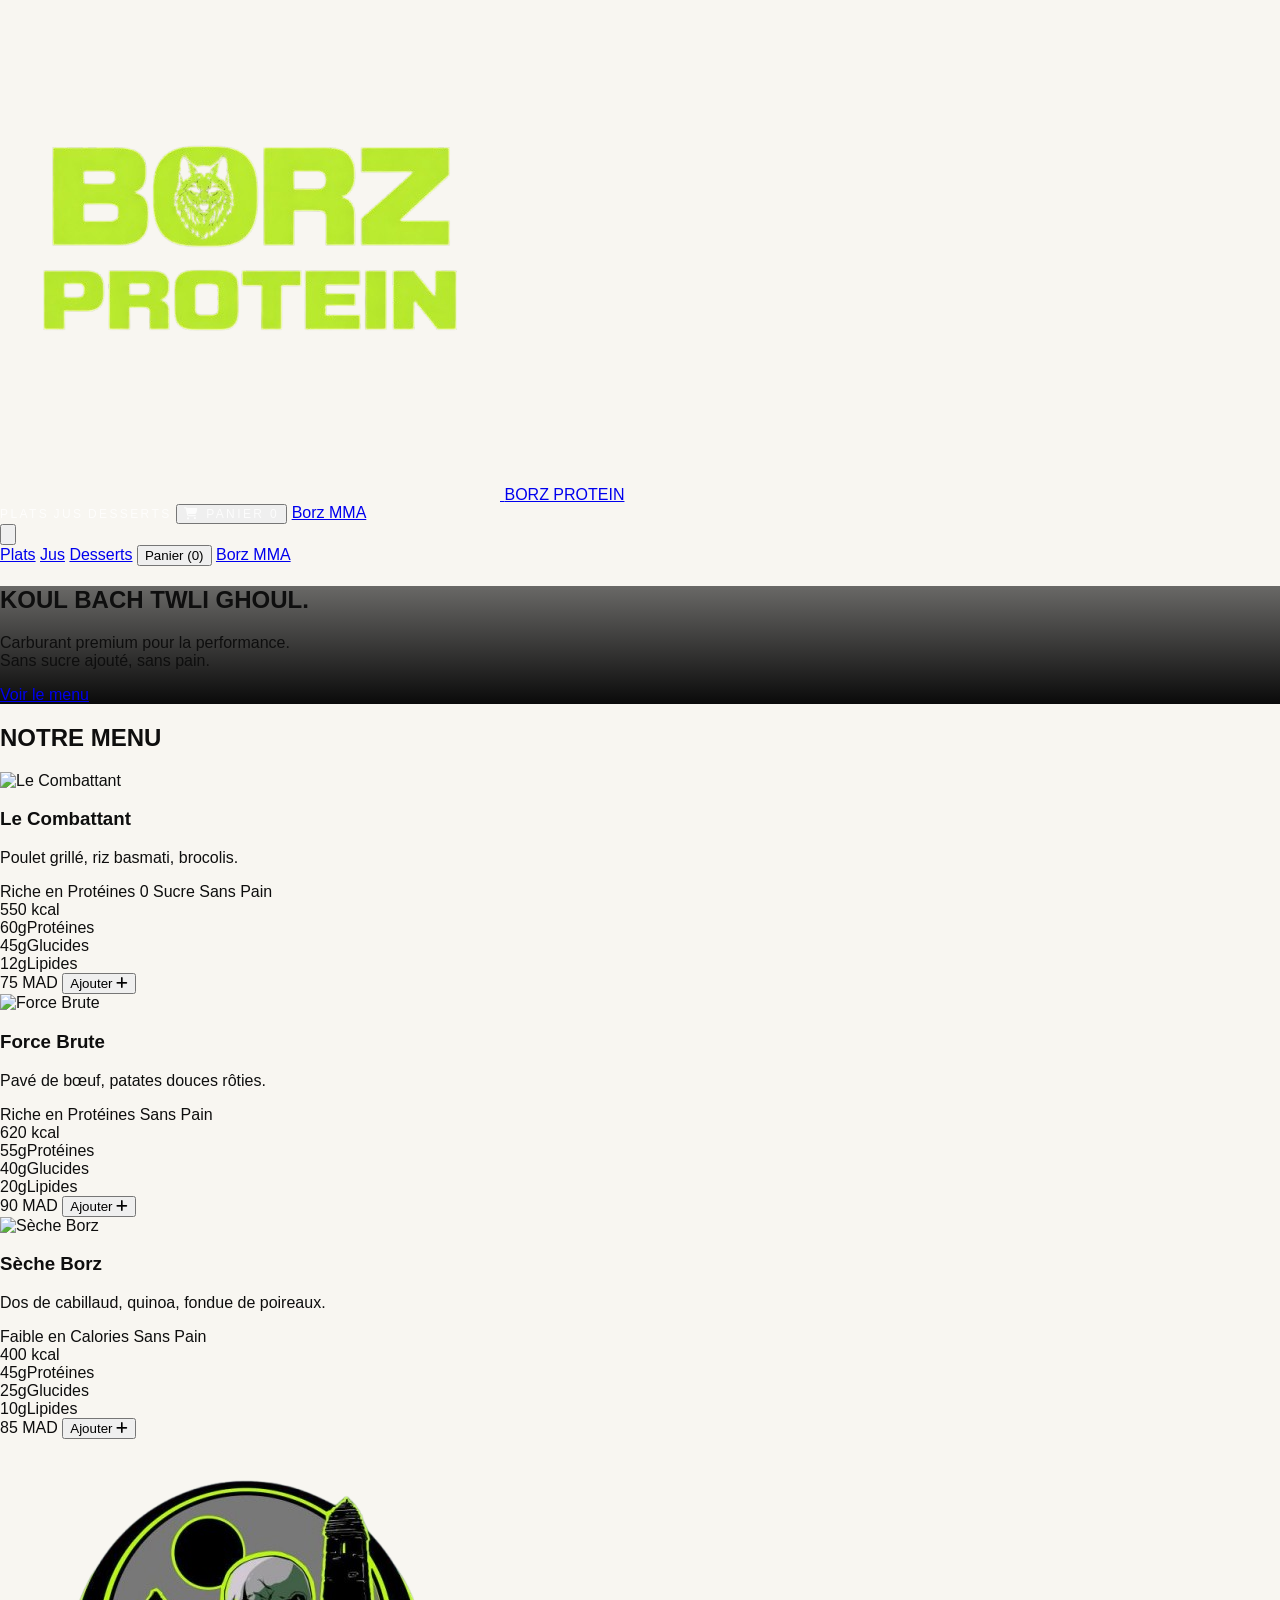
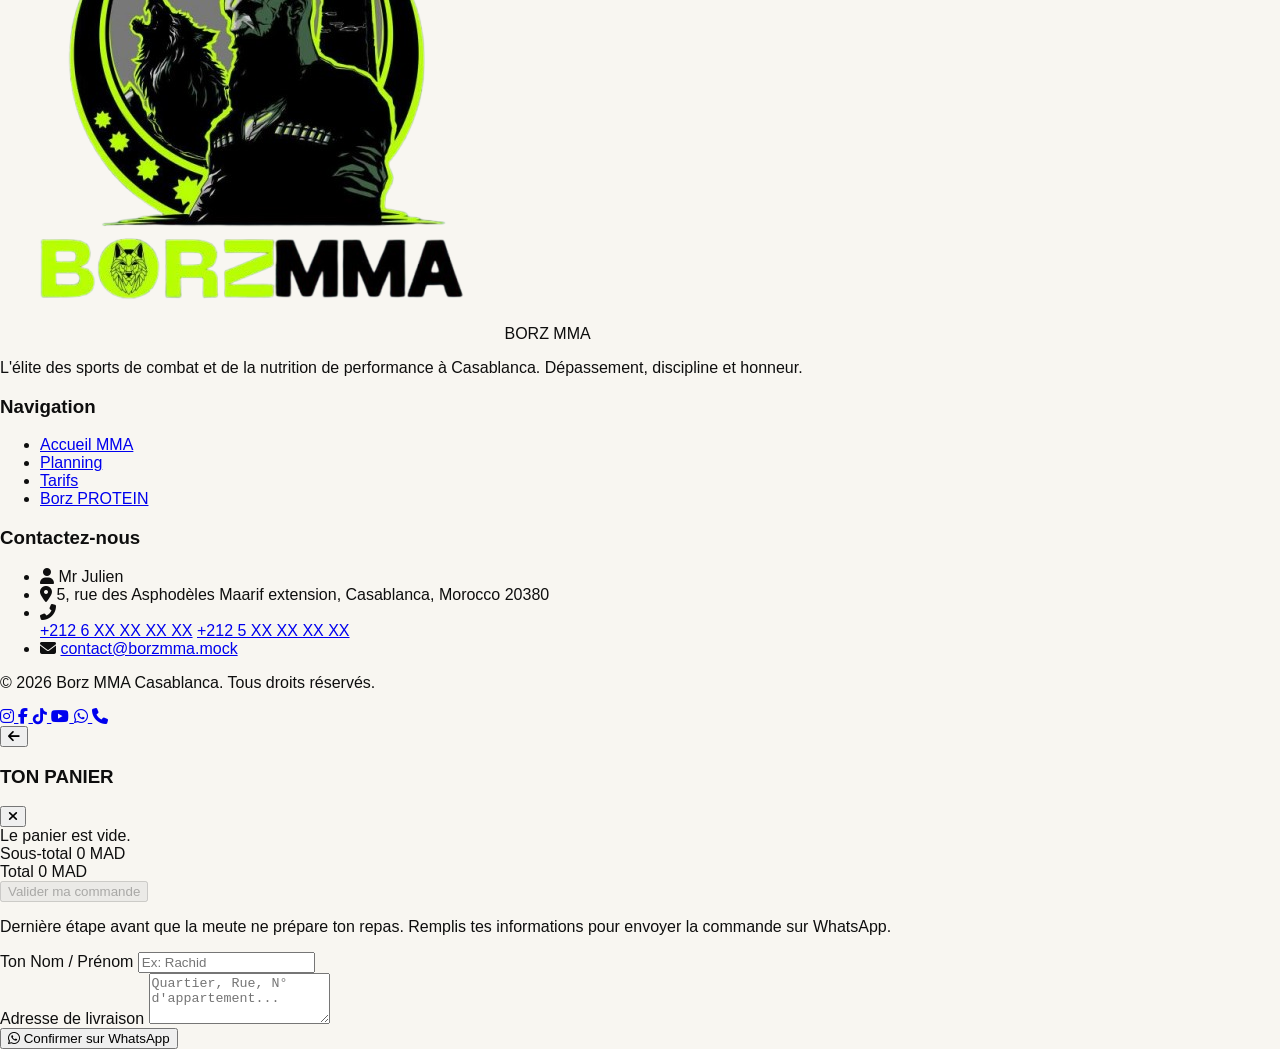
==== commit 9bcdd1a4: "Update link text for Borz Food to Borz PROTEIN" ====
--- a/food.html
+++ b/food.html
@@ -229,7 +229,7 @@
             <li><a href="index.html" class="hover:text-[#b5fb12] transition-colors duration-300">Accueil MMA</a></li>
             <li><a href="index.html#planning" class="hover:text-[#b5fb12] transition-colors duration-300">Planning</a></li>
             <li><a href="index.html#tarifs" class="hover:text-[#b5fb12] transition-colors duration-300">Tarifs</a></li>
-            <li><a href="food.html" class="hover:text-[#b5fb12] transition-colors duration-300">Borz Food</a></li>
+            <li><a href="food.html" class="hover:text-[#b5fb12] transition-colors duration-300">Borz PROTEIN</a></li>
           </ul>
         </div>
 
@@ -532,4 +532,4 @@
         }
     </script>
 </body>
-</html>+</html>
